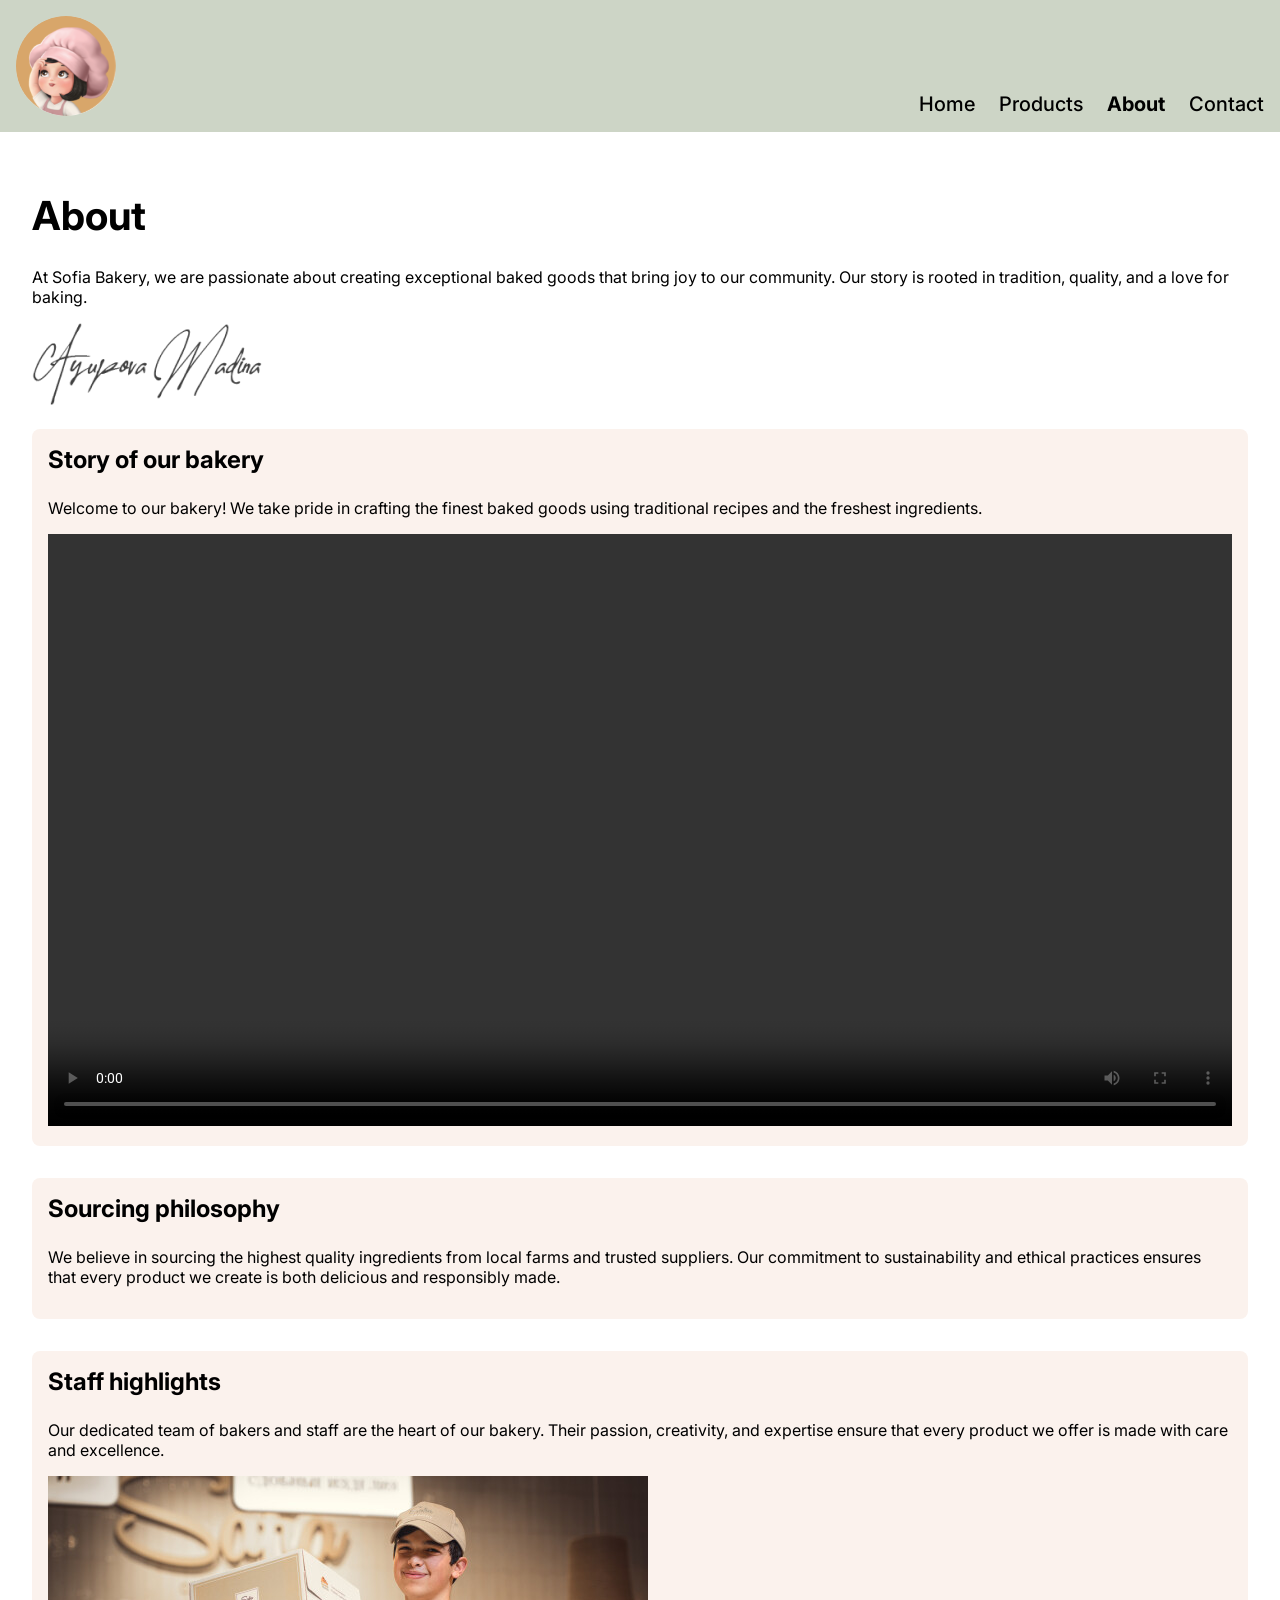
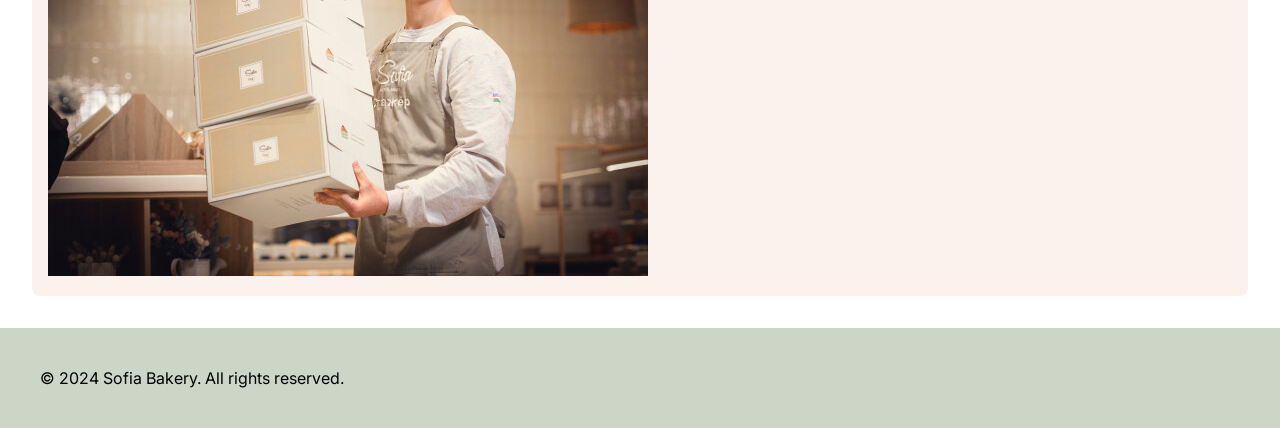
==== about.html @ 9d0a974e "Saving for submit" ====
<!DOCTYPE html>
<html lang="en">
<head>
    <meta charset="UTF-8">
    <meta name="viewport" content="width=device-width, initial-scale=1.0">
    <title>Sophia Bakery - About</title>
    <link rel="stylesheet" href="css/main.css">
</head>
<body>   
    <header>
        <img id="nav-logo" src="assets/images/logo.svg" alt="Sofia Bakery Logo">
        <nav>
            <ul>
                <li><a href="/index">Home</a></li>
                <li><a href="/products">Products</a></li>
                <li><a href="#top" aria-current="page">About</a></li>
                <li><a href="/contact">Contact</a></li>
            </ul>
        </nav>
    </header>
    <main id="top">
        <h1>About</h1>
        <p>At Sofia Bakery, we are passionate about creating exceptional baked goods that bring joy to our community. Our story is rooted in tradition, quality, and a love for baking.</p>
        <img src="assets/images/imzo.png" alt="Sofia Bakery signature logo">
        <br/><br/>
        <section>
            <h2>Story of our bakery</h2>
            <p>Welcome to our bakery! We take pride in crafting the finest baked goods using traditional recipes and the freshest ingredients.</p>
            <video controls width="400">
                <source src="assets/videos/slider.mp4" type="video/mp4">
                <p>Your browser does not support HTML5 video. 
                    <a href="assets/videos/slider.mp4">Click here to download</a> it instead.
                </p>
            </video>
        </section>
        <section>
            <h2>Sourcing philosophy</h2>
            <p>We believe in sourcing the highest quality ingredients from local farms and trusted suppliers. Our commitment to sustainability and ethical practices ensures that every product we create is both delicious and responsibly made.</p>
        </section>
        <section>
            <h2>Staff highlights</h2>
            <p>Our dedicated team of bakers and staff are the heart of our bakery. Their passion, creativity, and expertise ensure that every product we offer is made with care and excellence.</p>
            <img src="assets/images/abot.jpg" alt="Sofia Bakery Staff - Abot">
        </section>
    </main>
    <footer>
        <p>&copy; 2024 Sofia Bakery. All rights reserved.</p>
    </footer>    
</body>
</html>
---- css/main.css ----
@import url('https://fonts.googleapis.com/css2?family=Inter:ital,opsz,wght@0,14..32,100..900;1,14..32,100..900&family=Roboto:ital,wght@0,100..900;1,100..900&display=swap');

*{
    --color-neutral: #FBF2ED;
    --color-primary: #CDD5C6;
    --color-accent: #CDEFFE;
}

body, html{
    padding: 0px;
    margin: 0px;
    overflow-x: hidden;
    box-sizing: border-box;
    min-height: 100dvh;
    font-family: 'Inter', 'Roboto', sans-serif;
}

main{
    padding: 2rem;
}

h1{
    font-size: 2.5rem;
    font-weight: 700;
}

img{
    object-fit: contain;
    max-width: 100%;
    height: auto;
}

video{
    width: 100%;
    height: auto;
}

figure{
    margin: 1rem;
}

input, select, textarea{
    font-size: 16px;
    padding: 0.5rem;
    font-family: inherit;
}
label{
    font-weight: 500;
    font-size: 14px;
}

section{
    background-color: var(--color-neutral);
    padding: 1rem;
    border-radius: 8px;
}
section:not(:last-child){
    margin-bottom: 2rem;
}
section h2{
    margin: 0 0 1.5rem 0;
}


/* Navigation Styles */
header, footer{
    display: flex;
    background-color: var(--color-primary);
    padding: 1rem;
}
header > *, footer > *{
    margin: 1.5rem;
}
header {
    flex-direction: column;
    align-items: center;
    gap: 1rem;
    padding: 1rem;
    background-color: var(--color-primary); 
}
header > *{
    margin: 0px;
}
nav ul {
    padding: 0px;
    display: flex;
    list-style: none;
    flex-direction: column;
    align-items: center;
    text-align: center;
    gap: 0.5rem;
    margin-block-start: 0;
    margin-block-end: 0;
}
nav a{
    text-decoration: none;
    color: inherit;
    font-size: 20px;
    font-weight: 500;
}
nav a[aria-current="page"]{
    font-weight: 700;
}
#nav-logo{
    width: 100px;
    height: auto;
}

/** Form Styles **/
fieldset{
    display: flex;
    flex-direction: column;
    gap: 0.5rem;
    padding: 1rem;
}
label{
    font-weight: 500;
}

textarea{
    resize: vertical;
}

.button{
    margin: 0px auto;
    width: fit-content;
    font-size: 20px;
    font-weight: 600;
    padding: 0.5rem 1rem;
    margin-top: 1rem;
    background-color: var(--color-accent);
    border: 1px solid black;
    cursor: pointer;
    border-radius: 2px;
}

@media (min-width: 600px) {
    header {
        flex-direction: row;
        justify-content: space-between;
        align-items: flex-end;
    }
    
    nav ul {
        flex-direction: row;
        gap: 1.5rem;
    }
}
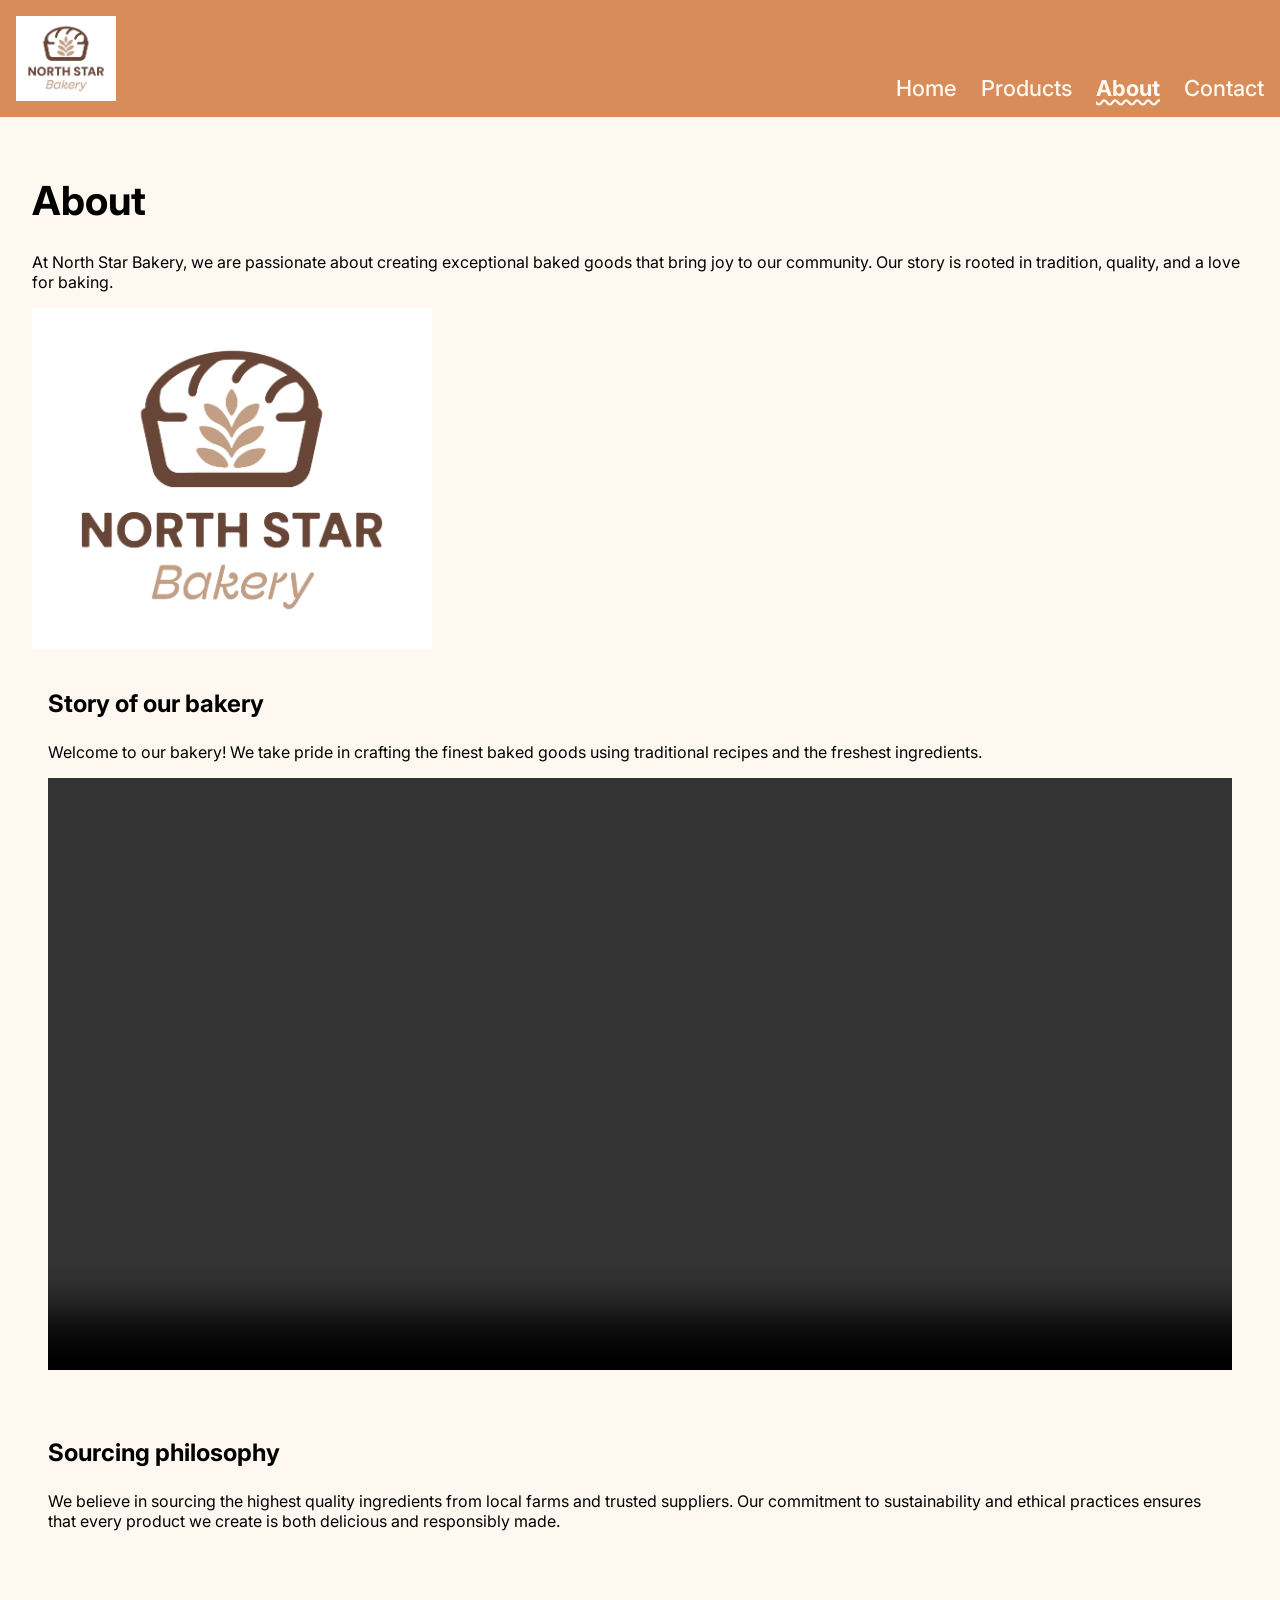
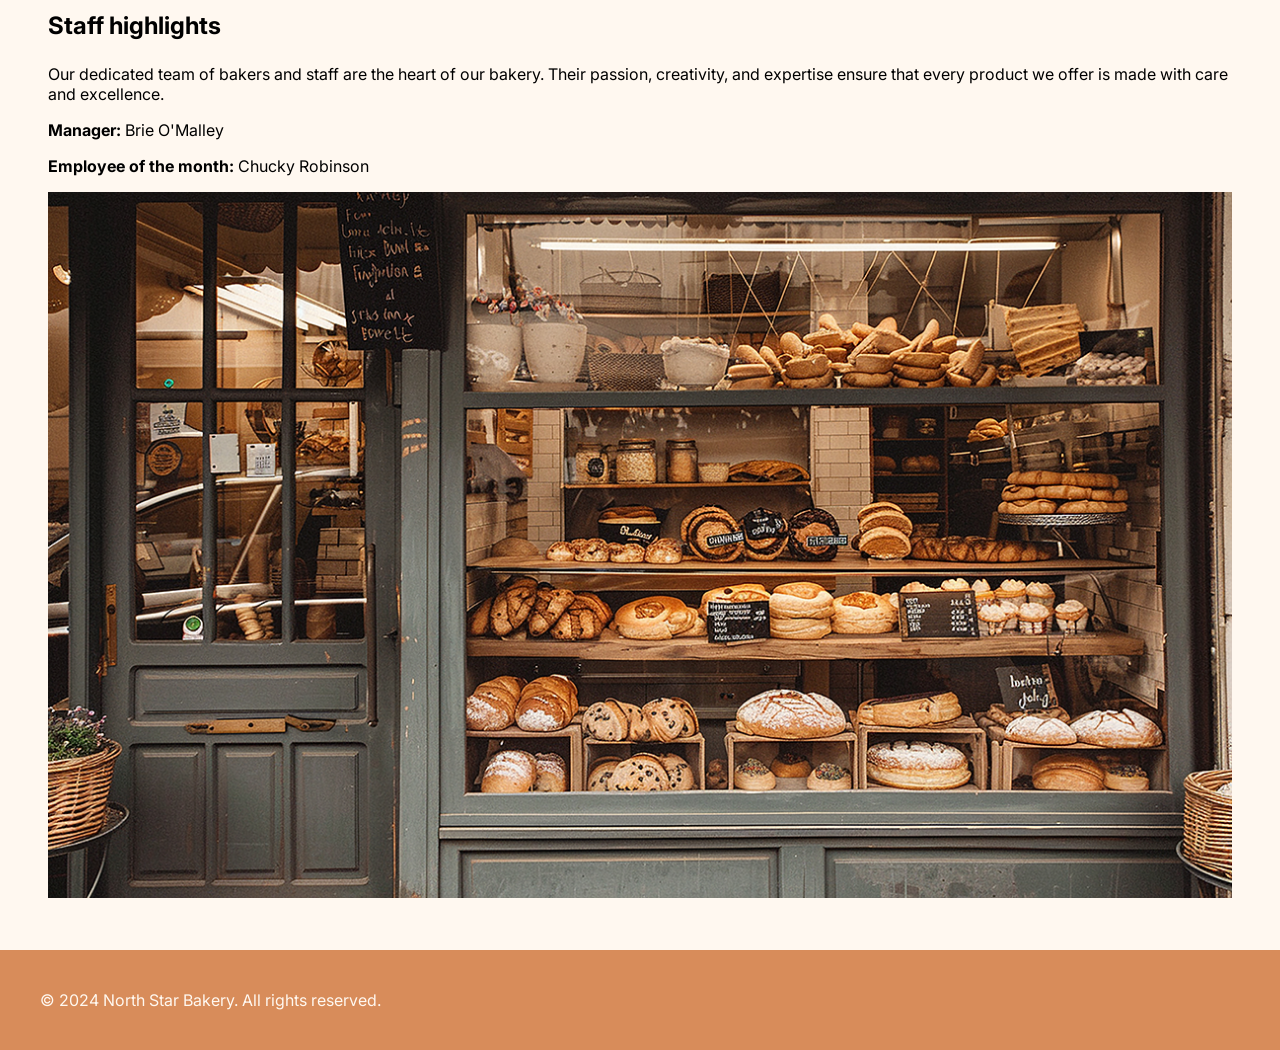
==== commit 62c7a6c8: "Changed to north star bakery" ====
--- a/about.html
+++ b/about.html
@@ -3,12 +3,12 @@
 <head>
     <meta charset="UTF-8">
     <meta name="viewport" content="width=device-width, initial-scale=1.0">
-    <title>Sophia Bakery - About</title>
+    <title>North Star Bakery - About</title>
     <link rel="stylesheet" href="css/main.css">
 </head>
 <body>   
     <header>
-        <img id="nav-logo" src="assets/images/logo.svg" alt="Sofia Bakery Logo">
+        <img id="nav-logo"src="assets/images/bakery-logo_c.png" alt="North Star Bakery Logo">
         <nav>
             <ul>
                 <li><a href="/index">Home</a></li>
@@ -20,16 +20,16 @@
     </header>
     <main id="top">
         <h1>About</h1>
-        <p>At Sofia Bakery, we are passionate about creating exceptional baked goods that bring joy to our community. Our story is rooted in tradition, quality, and a love for baking.</p>
-        <img src="assets/images/imzo.png" alt="Sofia Bakery signature logo">
+        <p>At North Star Bakery, we are passionate about creating exceptional baked goods that bring joy to our community. Our story is rooted in tradition, quality, and a love for baking.</p>
+        <img src="assets/images/bakery-logo_c.png" class="max400" alt="North Star Bakery signature logo">
         <br/><br/>
         <section>
             <h2>Story of our bakery</h2>
             <p>Welcome to our bakery! We take pride in crafting the finest baked goods using traditional recipes and the freshest ingredients.</p>
-            <video controls width="400">
-                <source src="assets/videos/slider.mp4" type="video/mp4">
+            <video controls width="400" aria-label="Behind the scenes at North Star Bakery">
+                <source src="assets/videos/bakery-behind-scenes_c.mp4" type="video/mp4">
                 <p>Your browser does not support HTML5 video. 
-                    <a href="assets/videos/slider.mp4">Click here to download</a> it instead.
+                    <a href="assets/videos/bakery-behind-scenes_c.mp4">Click here to download</a> it instead.
                 </p>
             </video>
         </section>
@@ -40,11 +40,13 @@
         <section>
             <h2>Staff highlights</h2>
             <p>Our dedicated team of bakers and staff are the heart of our bakery. Their passion, creativity, and expertise ensure that every product we offer is made with care and excellence.</p>
-            <img src="assets/images/abot.jpg" alt="Sofia Bakery Staff - Abot">
+            <p><strong>Manager:</strong> Brie O'Malley</p>
+            <p><strong>Employee of the month:</strong> Chucky Robinson</p>
+            <img src="assets/images/bakery-storefront_c.png" alt="North Star Bakery storefront">
         </section>
     </main>
     <footer>
-        <p>&copy; 2024 Sofia Bakery. All rights reserved.</p>
+        <p>&copy; 2024 North Star Bakery. All rights reserved.</p>
     </footer>    
 </body>
 </html>
--- a/css/main.css
+++ b/css/main.css
@@ -1,9 +1,8 @@
 @import url('https://fonts.googleapis.com/css2?family=Inter:ital,opsz,wght@0,14..32,100..900;1,14..32,100..900&family=Roboto:ital,wght@0,100..900;1,100..900&display=swap');
 
 *{
-    --color-neutral: #FBF2ED;
-    --color-primary: #CDD5C6;
-    --color-accent: #CDEFFE;
+    --color-background: #FFF8F0;    
+    --color-primary: #D88C5A;
 }
 
 body, html{
@@ -13,6 +12,8 @@
     box-sizing: border-box;
     min-height: 100dvh;
     font-family: 'Inter', 'Roboto', sans-serif;
+    background-color: var(--color-background);
+    
 }
 
 main{
@@ -23,7 +24,9 @@
     font-size: 2.5rem;
     font-weight: 700;
 }
-
+figure{
+    max-width: 400px;
+}
 img{
     object-fit: contain;
     max-width: 100%;
@@ -37,6 +40,10 @@
 
 figure{
     margin: 1rem;
+}
+
+.max400{
+    max-width: 400px;
 }
 
 input, select, textarea{
@@ -66,6 +73,7 @@
 header, footer{
     display: flex;
     background-color: var(--color-primary);
+    color: var(--color-background);
     padding: 1rem;
 }
 header > *, footer > *{
@@ -95,11 +103,12 @@
 nav a{
     text-decoration: none;
     color: inherit;
-    font-size: 20px;
+    font-size: 22px;
     font-weight: 500;
 }
 nav a[aria-current="page"]{
     font-weight: 700;
+    text-decoration: wavy underline;
 }
 #nav-logo{
     width: 100px;
@@ -128,7 +137,7 @@
     font-weight: 600;
     padding: 0.5rem 1rem;
     margin-top: 1rem;
-    background-color: var(--color-accent);
+    background-color: var(--color-primary);
     border: 1px solid black;
     cursor: pointer;
     border-radius: 2px;
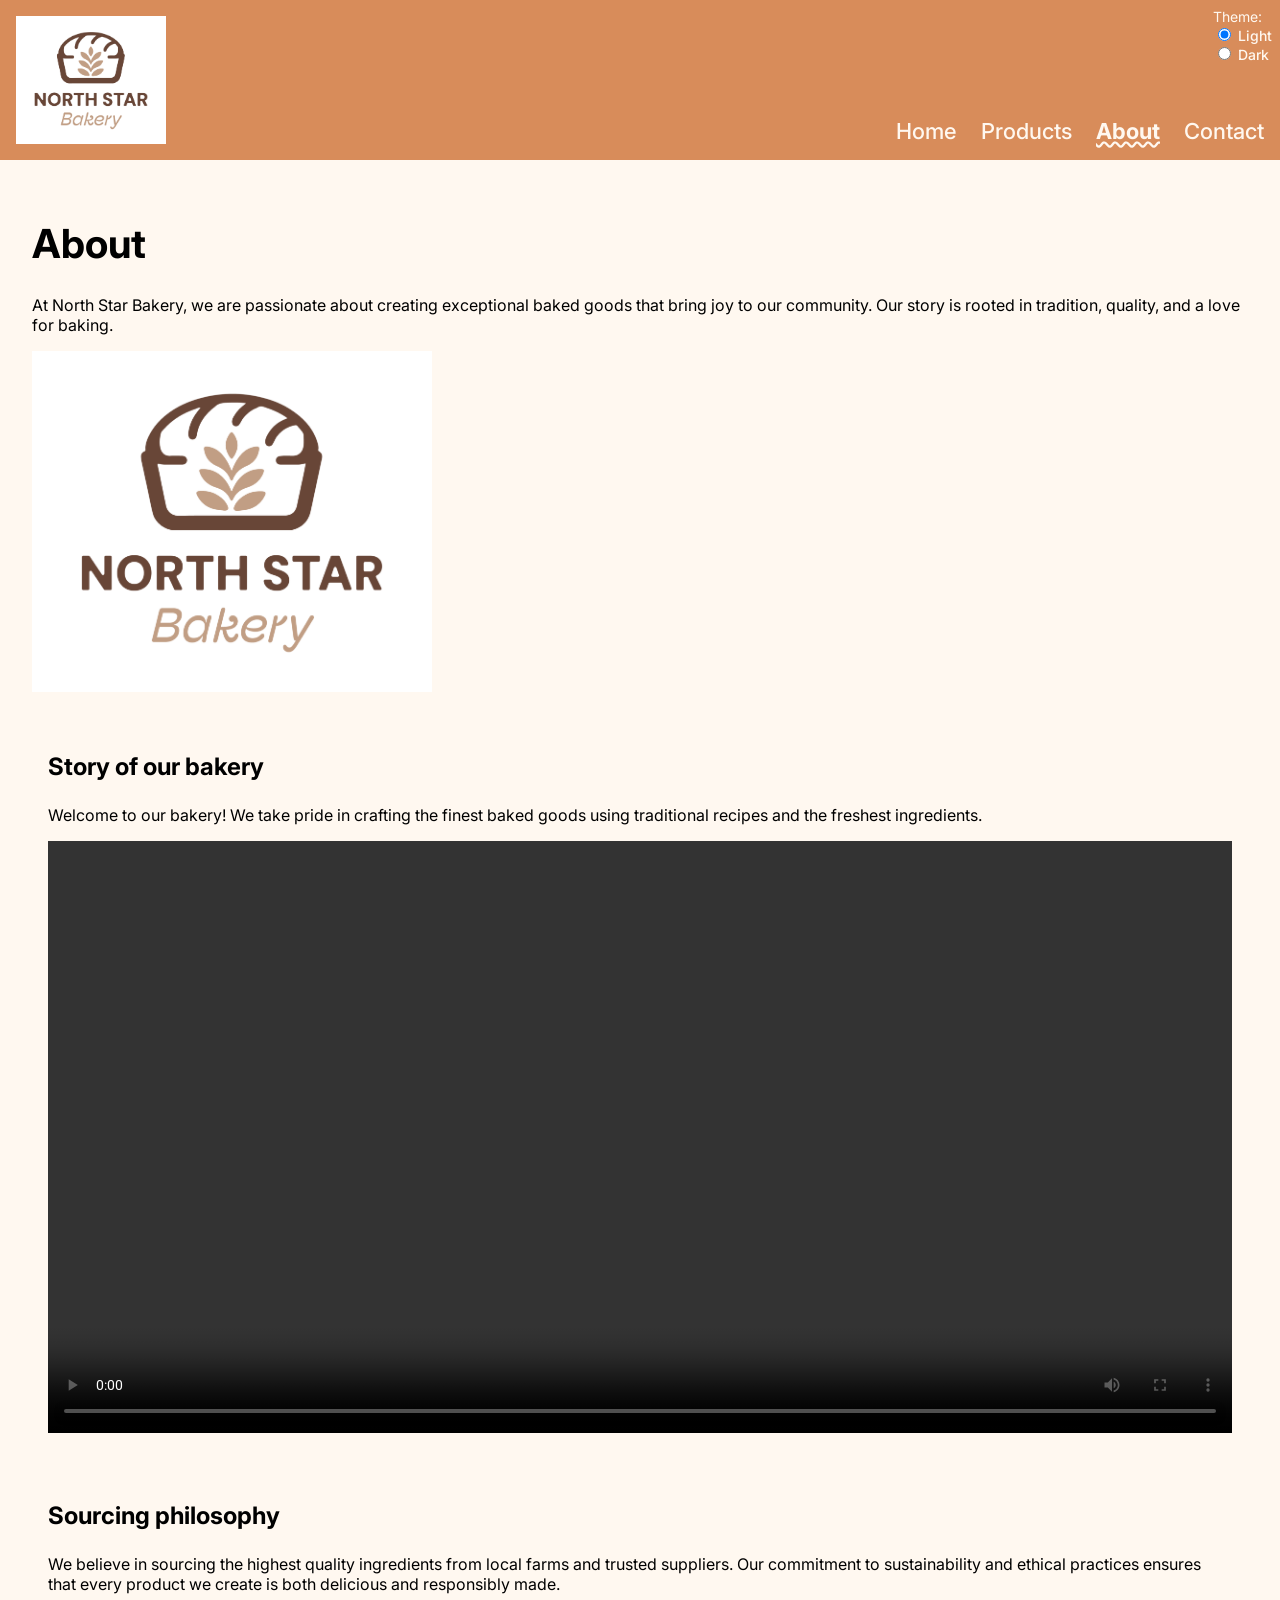
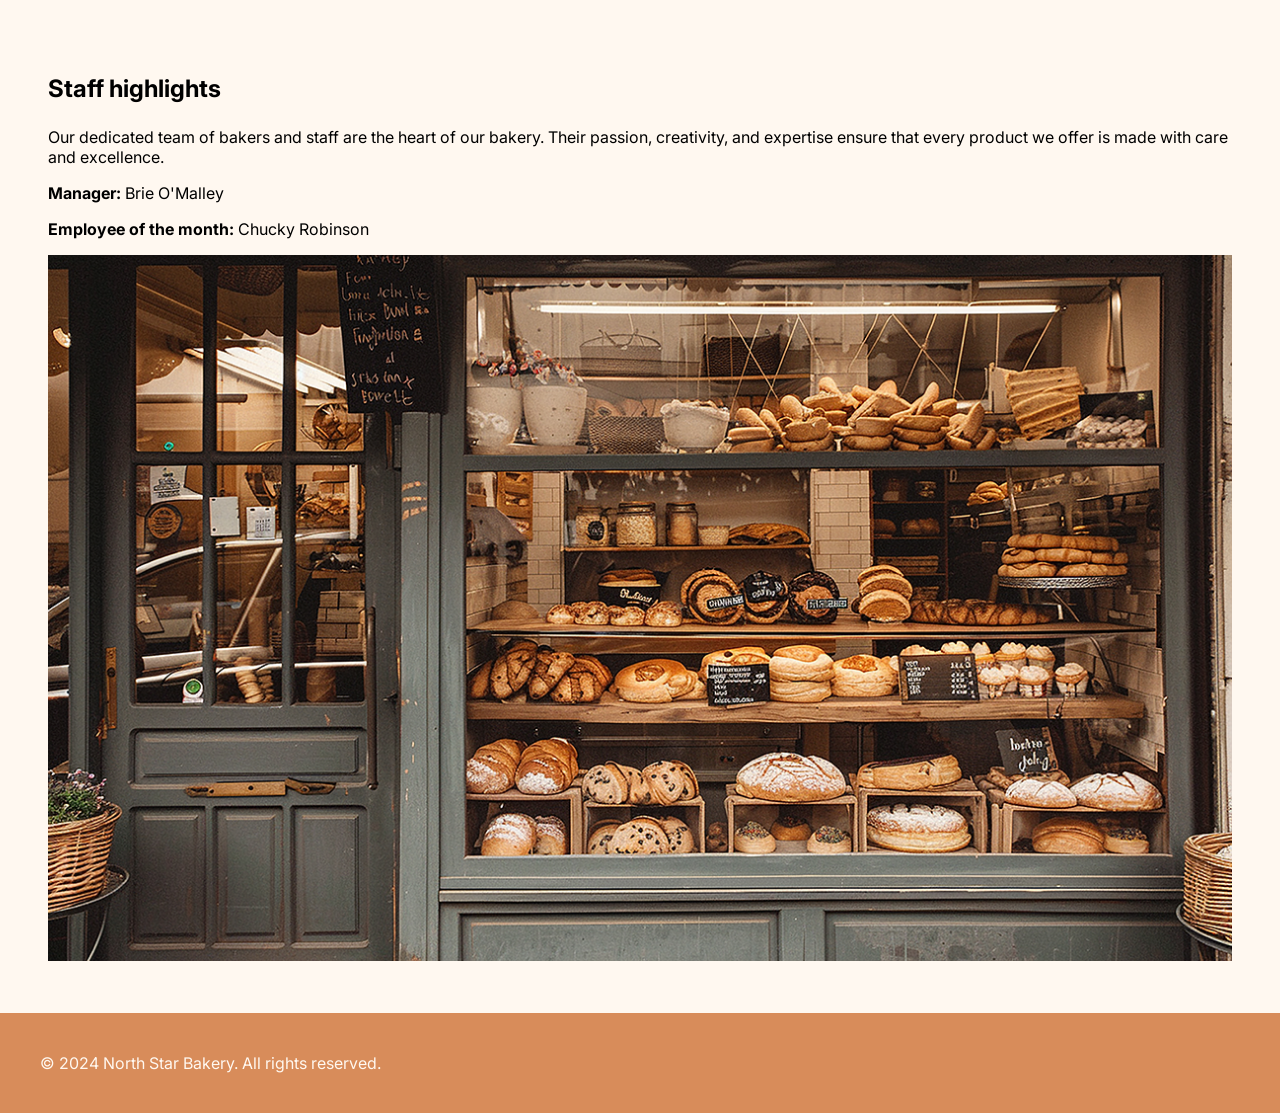
==== commit 9afa06a2: "Form complete" ====
--- a/about.html
+++ b/about.html
@@ -5,6 +5,7 @@
     <meta name="viewport" content="width=device-width, initial-scale=1.0">
     <title>North Star Bakery - About</title>
     <link rel="stylesheet" href="css/main.css">
+    <script src="js/theme.js" defer></script>
 </head>
 <body>   
     <header>
@@ -17,11 +18,18 @@
                 <li><a href="/contact">Contact</a></li>
             </ul>
         </nav>
+        <div class="theme-container">
+            <p>Theme:</p>            
+            <label><input type="radio" name="theme" value="light" checked> Light</label>
+            <label><input type="radio" name="theme" value="dark"> Dark</label>           
+        </div>
     </header>
     <main id="top">
         <h1>About</h1>
         <p>At North Star Bakery, we are passionate about creating exceptional baked goods that bring joy to our community. Our story is rooted in tradition, quality, and a love for baking.</p>
-        <img src="assets/images/bakery-logo_c.png" class="max400" alt="North Star Bakery signature logo">
+        <div class="max400">
+            <img src="assets/images/bakery-logo_c.png" alt="North Star Bakery logo">
+        </div>
         <br/><br/>
         <section>
             <h2>Story of our bakery</h2>
--- a/css/main.css
+++ b/css/main.css
@@ -1,9 +1,21 @@
 @import url('https://fonts.googleapis.com/css2?family=Inter:ital,opsz,wght@0,14..32,100..900;1,14..32,100..900&family=Roboto:ital,wght@0,100..900;1,100..900&display=swap');
 
-*{
-    --color-background: #FFF8F0;    
+/* Default theme is light */
+:root{
+    --color-background: #FFF8F0;
+    --color-input-bg: #FFF;
+    --color-text: #000;    
     --color-primary: #D88C5A;
 }
+
+/* If broweser or OS set the preference for dark mode */
+/* @media (prefers-color-scheme: dark) {
+  :root{
+    --color-background: #000;
+    --color-input-bg: #1d1d1d;
+    --color-text: #FFF;    
+  }
+} */
 
 body, html{
     padding: 0px;
@@ -13,7 +25,7 @@
     min-height: 100dvh;
     font-family: 'Inter', 'Roboto', sans-serif;
     background-color: var(--color-background);
-    
+    color: var(--color-text);
 }
 
 main{
@@ -46,10 +58,21 @@
     max-width: 400px;
 }
 
+.hidden{
+    display: none !important;
+}
+
 input, select, textarea{
     font-size: 16px;
     padding: 0.5rem;
     font-family: inherit;
+    border: 1px solid var(--color-text);
+    background-color: var(--color-input-bg);
+    color: var(--color-text);
+}
+select{
+    color: var(--color-text);
+    background-color: var(--color-input-bg);
 }
 label{
     font-weight: 500;
@@ -71,6 +94,7 @@
 
 /* Navigation Styles */
 header, footer{
+    position: relative;
     display: flex;
     background-color: var(--color-primary);
     color: var(--color-background);
@@ -111,16 +135,36 @@
     text-decoration: wavy underline;
 }
 #nav-logo{
-    width: 100px;
+    width: 150px;
     height: auto;
 }
 
 /** Form Styles **/
+.input-container{
+    display: flex;
+    flex-direction: column;
+    gap: 0.25rem;
+}
+.validation-text{
+    font-size: 12px;
+    color: var(--color-text);
+    margin: 0;
+    color: red;
+}
+.invalid{
+    border-color: red;
+    outline-color: red;
+    outline-style: solid;
+    outline-width: 1px;
+}
+
+
 fieldset{
     display: flex;
     flex-direction: column;
     gap: 0.5rem;
     padding: 1rem;
+    border-color: var(--color-text);
 }
 label{
     font-weight: 500;
@@ -131,16 +175,36 @@
 }
 
 .button{
-    margin: 0px auto;
     width: fit-content;
     font-size: 20px;
     font-weight: 600;
     padding: 0.5rem 1rem;
-    margin-top: 1rem;
     background-color: var(--color-primary);
-    border: 1px solid black;
+    border: 1px solid var(--color-text);
+    color: var(--color-text);
     cursor: pointer;
     border-radius: 2px;
+}
+
+#button-container{
+    display: flex;
+    flex-wrap: wrap;
+    gap: 10px;
+    justify-content: center;
+}
+
+/* Theme */
+.theme-container{
+    display: flex;
+    flex-direction: column;
+    position: absolute;
+    right: 0px;
+    top: 0px;
+    padding: 0.5rem;
+}
+.theme-container p{
+    font-size: 14px;
+    margin: 0;
 }
 
 @media (min-width: 600px) {
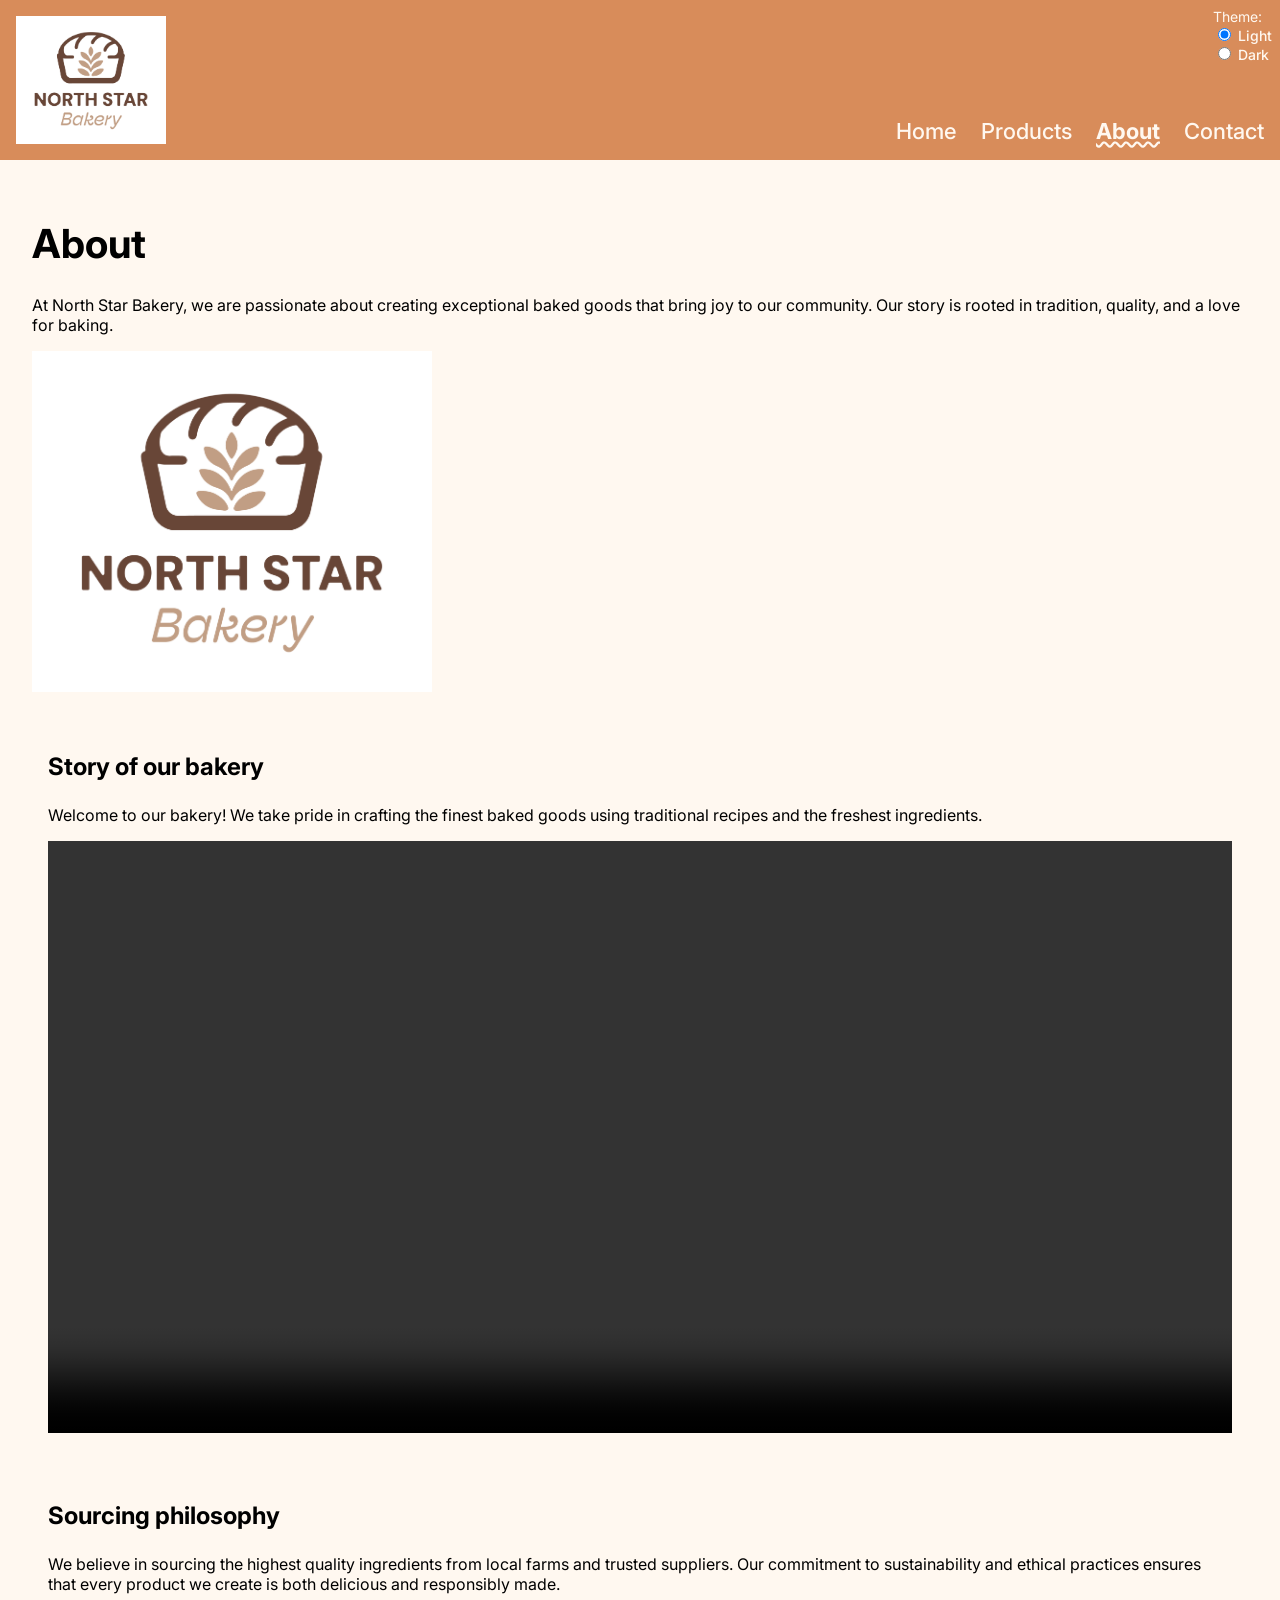
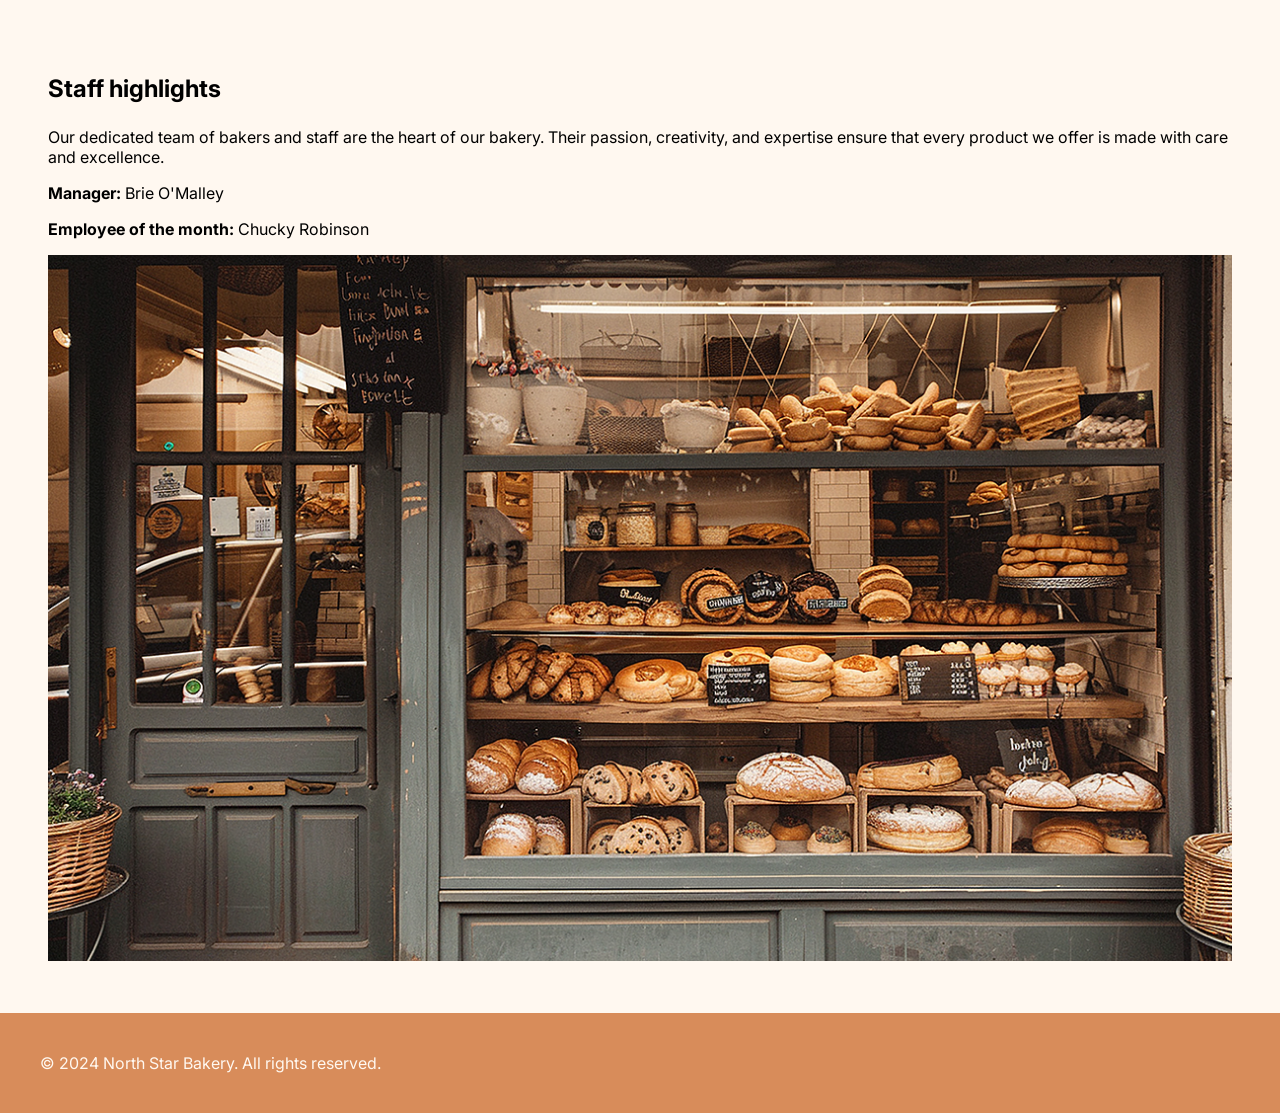
==== commit f8c0511f: "changed links to work with github pages" ====
--- a/about.html
+++ b/about.html
@@ -12,10 +12,10 @@
         <img id="nav-logo"src="assets/images/bakery-logo_c.png" alt="North Star Bakery Logo">
         <nav>
             <ul>
-                <li><a href="/index">Home</a></li>
-                <li><a href="/products">Products</a></li>
+                <li><a href="index.html">Home</a></li>
+                <li><a href="products.html">Products</a></li>
                 <li><a href="#top" aria-current="page">About</a></li>
-                <li><a href="/contact">Contact</a></li>
+                <li><a href="contact.html">Contact</a></li>
             </ul>
         </nav>
         <div class="theme-container">
